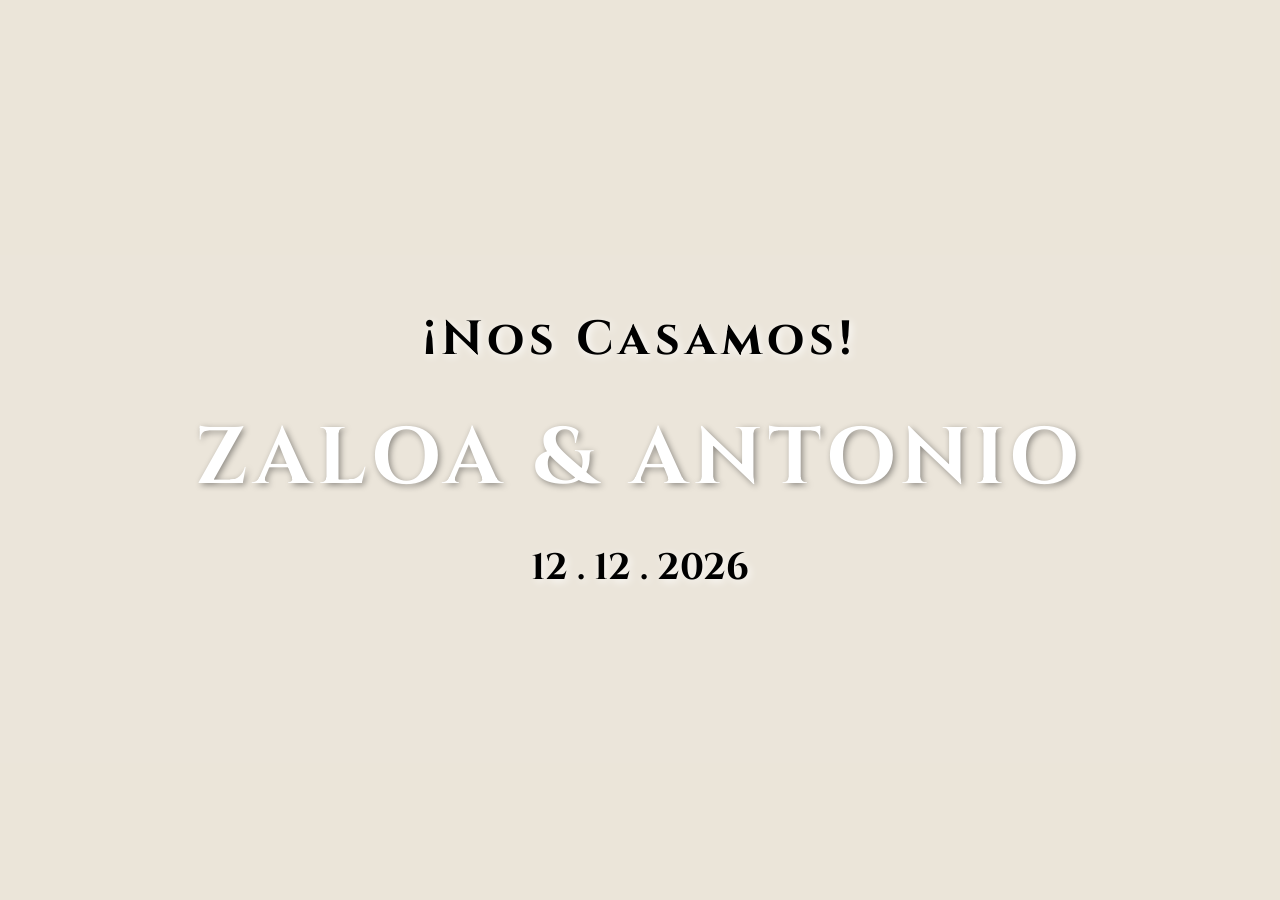
==== index.html @ 727f56ec "Add files via upload" ====
<!DOCTYPE html>
<html lang="es">

<head>
    <meta charset="UTF-8">
    <meta name="viewport" content="width=device-width, initial-scale=1.0">
    <meta name="description"
        content="Invitación exclusiva a la boda de Ana & Carlos el 12 de diciembre de 2026 en Doña Francisquita Catering. ¡Te esperamos!">
    <title>Nuestra Boda | ZALOA & ANTONIO</title>
    <link rel="preconnect" href="https://fonts.googleapis.com">
    <link rel="preconnect" href="https://fonts.gstatic.com" crossorigin>
    <link
        href="https://fonts.googleapis.com/css2?family=Cinzel:wght@400;700&family=Montserrat:wght@300;400&family=Playfair+Display:ital,wght@0,400;0,700;1,400&display=swap"
        rel="stylesheet">
    <link rel="stylesheet" href="style.css">
</head>

<body>
    <div class="scroll-container">
        <!-- Section 1: Hero con Imagen de Finca -->
        <section class="section hero" id="home"
            style="background-image: url('C:/Users/marco/.gemini/antigravity/brain/3d8c6b2d-5789-4830-9285-376bedd4616d/wedding_finca_hero_1772723473934.png'); background-size: cover; background-position: center;">
            <div class="overlay"></div>
            <div class="content fade-in">
                <span class="subtitle">¡Nos Casamos!</span>
                <h1>ZALOA & ANTONIO</h1>
                <p class="date">12 . 12 . 2026</p>
            </div>
        </section>

        <!-- Section 2: Cuenta Atrás -->
        <section class="section countdown-section" id="countdown">
            <div class="countdown-bg-slider"></div>
            <div class="overlay"></div>
            <div class="content reveal">
                <h2 class="countdown-main-title">Cuenta atrás</h2>
                <p class="section-subtitle">Para el día más especial de nuestras vidas</p>
                <div class="countdown-container large">
                    <div class="countdown-box">
                        <span id="days">00</span>
                        <label>Días</label>
                    </div>
                    <div class="countdown-box">
                        <span id="hours">00</span>
                        <label>Horas</label>
                    </div>
                    <div class="countdown-box">
                        <span id="minutes">00</span>
                        <label>Minutos</label>
                    </div>
                    <div class="countdown-box">
                        <span id="seconds">00</span>
                        <label>Segundos</label>
                    </div>
                </div>
            </div>
        </section>

        <!-- Section 3: Ubicación y Hora Unificado -->
        <section class="section location-section" id="location">
            <div class="content reveal">
                <h2>¿Dónde y Cuándo?</h2>
                <div class="location-container">
                    <div class="location-info-card">
                        <div class="card-decoration"></div>
                        <div class="location-header">
                            <span class="icon">✨</span>
                            <h3>Ceremonia y Banquete</h3>
                        </div>
                        <div class="location-details">
                            <p class="venue-name">Finca la Tosca</p>
                            <p class="venue-address">Cam. Retiro, 2, Churriana, 29140 Málaga</p>
                            <div class="time-badge">
                                <span class="time-icon">🕒</span>
                                <span>13:00 - ??? (Tardeo)</span>
                            </div>
                        </div>
                        <a href="https://www.google.com/maps/place/Finca+la+Tosca+by+Do%C3%B1a+Francisquita+Catering/@36.6690931,-4.5057831,208m/data=!3m1!1e3!4m6!3m5!1s0xd72fa441da0c811:0x98508a2f35a46649!8m2!3d36.669154!4d-4.5057016!16s%2Fg%2F11f2ckz7c2?hl=es&entry=ttu"
                            target="_blank" class="btn-location">
                            <span>Cómo llegar</span>
                            <span class="btn-icon">→</span>
                        </a>
                    </div>
                    <div class="map-wrapper">
                        <div class="map-frame">
                            <iframe
                                src="https://www.google.com/maps/embed?pb=!1m18!1m12!1m3!1d400.1011832047!2d-4.5057831!3d36.6690931!2m3!1f0!2f0!3f0!3m2!1i1024!2i768!4f13.1!3m3!1m2!1s0xd72fa441da0c811%3A0x98508a2f35a46649!2sFinca%20la%20Tosca%20by%20Do%C3%B1a%20Francisquita%20Catering!5e1!3m2!1ses!2ses!4v1772746981248!5m2!1ses!2ses"
                                width="100%" height="100%" style="border:0;" allowfullscreen="" loading="lazy"></iframe>
                        </div>
                    </div>
                </div>
            </div>
        </section>

        <!-- Section 4: Regalo Interactivo -->
        <section class="section gift-section" id="gift">
            <div class="heart-canvas" id="heart-container"></div>
            <div class="content reveal">
                <h2>Nuestro Regalo</h2>
                <p class="section-subtitle">Tu presencia es nuestro mejor regalo, pero si deseas tener un detalle con
                    nosotros:</p>
                <div class="gift-interactive-area">
                    <div class="gift-box-wrapper premium" id="gift-box">
                        <div class="gift-dots"></div>
                        <div class="gift-lid-premium">
                            <div class="gift-bow">
                                <div class="bow-left"></div>
                                <div class="bow-right"></div>
                                <div class="bow-center"></div>
                            </div>
                        </div>
                        <div class="gift-container-premium"></div>
                        <div class="gift-ribbon-premium"></div>
                    </div>
                    <div class="gift-reveal-content" id="gift-reveal">
                        <a href="#" id="iban-link" class="iban-link">Click aquí para ver el IBAN</a>
                        <div id="iban-display" class="iban-display"></div>
                    </div>
                </div>
                <p class="click-hint" id="gift-hint">¡Toca el regalo para abrirlo!</p>
            </div>
        </section>

        <!-- Section 5: RSVP -->
        <section class="section rsvp" id="rsvp">
            <div class="content reveal">
                <h2>Confirma tu asistencia</h2>
                <p class="section-subtitle">Por favor, confírmanos antes del 1 de Noviembre.</p>
                <button class="btn-rsvp">Confirmar Ahora</button>
            </div>
        </section>
    </div>

    <script src="script.js"></script>
</body>

</html>
---- style.css ----
:root {
    --beige-light: #FDFBF7;
    --beige-medium: #F5F0E6;
    --beige-dark: #E8E0D1;
    --gold: #C5A059;
    --text-color: #5C544B;
    --heading-font: 'Cinzel', serif;
    --body-font: 'Montserrat', sans-serif;
    --accent-font: 'Playfair Display', serif;
}

* {
    margin: 0;
    padding: 0;
    box-sizing: border-box;
}

body {
    background-color: var(--beige-light);
    color: var(--text-color);
    font-family: var(--body-font);
    overflow-x: hidden;
    line-height: 1.6;
}

.scroll-container {
    height: 100vh;
    height: 100dvh;
    overflow-y: auto;
    scroll-snap-type: y mandatory;
    scroll-behavior: smooth;
    -webkit-overflow-scrolling: touch;
    /* Momentum scroll for iOS */
}

.section {
    min-height: 100vh;
    min-height: 100dvh;
    width: 100%;
    display: flex;
    flex-direction: column;
    justify-content: center;
    align-items: center;
    text-align: center;
    padding: 2rem;
    scroll-snap-align: start;
    position: relative;
    overflow: hidden;
}

/* Background Gradients for depth */
.section:nth-child(odd) {
    background: linear-gradient(to bottom, var(--beige-light), var(--beige-medium));
}

.section:nth-child(even) {
    background: linear-gradient(to bottom, var(--beige-medium), var(--beige-dark));
}

/* Typography */
h1 {
    font-family: var(--heading-font);
    font-size: 5rem;
    font-weight: 700;
    margin-bottom: 1rem;
    color: #ffffff;
    letter-spacing: 6px;
    text-shadow: 2px 2px 6px rgba(0, 0, 0, 0.4);
}

h2 {
    font-family: var(--heading-font);
    font-size: 3rem;
    font-weight: 700;
    letter-spacing: 5px;
    color: #000;
    margin-bottom: 2rem;
    text-shadow: 2px 2px 8px rgba(255, 255, 255, 0.9);
}

.location-section h2,
.gift-section h2,
.rsvp h2 {
    color: #D4AF37;
    /* Dorado vibrante y elegante */
    text-shadow: 2px 2px 4px rgba(0, 0, 0, 0.6);
    /* Sombra negra para contraste */
}


h3 {
    font-family: var(--heading-font);
    font-size: 1.2rem;
    margin-bottom: 0.5rem;
    color: var(--gold);
}

.subtitle {
    font-family: var(--heading-font);
    letter-spacing: 5px;
    font-size: 3rem;
    font-weight: 700;
    margin-bottom: 1rem;
    display: block;
    color: #000;
    text-shadow: 2px 2px 8px rgba(255, 255, 255, 0.9);
}

.date {
    font-family: var(--heading-font);
    font-size: 2.3rem;
    font-weight: 700;
    margin-top: 1rem;
    color: #000;
    text-shadow: 2px 2px 8px rgba(255, 255, 255, 0.9);
}

/* Hero Section Specifics */
.hero {
    position: relative;
}

.overlay {
    position: absolute;
    top: 0;
    left: 0;
    width: 100%;
    height: 100%;
    background: rgba(208, 196, 173, 0.4);
    /* Overlay ligero para legibilidad */
}

.hero .content {
    position: relative;
    z-index: 1;
}

.scroll-hint {
    position: absolute;
    bottom: 30px;
    font-size: 0.8rem;
    animation: bounce 2s infinite;
    opacity: 0.7;
    z-index: 1;
}

@keyframes bounce {

    0%,
    20%,
    50%,
    80%,
    100% {
        transform: translateY(0);
    }

    40% {
        transform: translateY(-10px);
    }

    60% {
        transform: translateY(-5px);
    }
}

/* Countdown Section */
.countdown-section {
    position: relative;
}

.countdown-bg-slider {
    position: absolute;
    top: 0;
    left: 0;
    width: 100%;
    height: 100%;
    background-size: cover;
    background-position: center;
    background-repeat: no-repeat;
    animation: countdownSlideshow 15s infinite ease-in-out;
    z-index: 0;
}

@keyframes countdownSlideshow {

    0%,
    48% {
        background-image: url('C:/Users/marco/.gemini/antigravity/brain/3d8c6b2d-5789-4830-9285-376bedd4616d/media__1772747687035.jpg');
    }

    52%,
    100% {
        background-image: url('C:/Users/marco/.gemini/antigravity/brain/3d8c6b2d-5789-4830-9285-376bedd4616d/media__1772747687177.png');
    }
}

.countdown-section .overlay {
    z-index: 1;
}

.countdown-section .content {
    position: relative;
    z-index: 2;
    max-width: 600px;
}

/* .countdown-main-title removed as h2 now handles this style */

.section-subtitle {
    font-family: var(--accent-font);
    font-size: 1.5rem;
    font-style: italic;
    font-weight: 700;
    margin-bottom: 3rem;
    color: #000;
    text-shadow: 2px 2px 8px rgba(255, 255, 255, 0.9);
}

.countdown-container.large {
    display: flex;
    gap: 1.5rem;
    justify-content: center;
    flex-wrap: wrap;
}

.countdown-box {
    background: white;
    border: 2px solid var(--gold);
    padding: 2rem 1.5rem;
    min-width: 120px;
    box-shadow: 0 10px 30px rgba(197, 160, 89, 0.1);
    border-radius: 12px;
    display: flex;
    flex-direction: column;
    transition: transform 0.3s ease;
    font-family: var(--heading-font);
}

.countdown-box:hover {
    transform: translateY(-10px);
}

.countdown-box span {
    font-size: 3rem;
    font-weight: 700;
    color: var(--gold);
    line-height: 1;
}

.countdown-box label {
    font-size: 0.9rem;
    text-transform: uppercase;
    letter-spacing: 2px;
    margin-top: 10px;
    color: var(--text-color);
}

/* Location Section Redesign */
.location-container {
    display: flex;
    gap: 2rem;
    align-items: stretch;
    justify-content: center;
    max-width: 1000px;
    margin: 0 auto;
    width: 100%;
}

.location-info-card {
    flex: 1;
    background: #ffffff;
    padding: 3rem;
    border-radius: 20px;
    text-align: left;
    position: relative;
    box-shadow: 0 20px 60px rgba(0, 0, 0, 0.08);
    display: flex;
    flex-direction: column;
    justify-content: center;
    border: 1px solid var(--beige-dark);
    transition: transform 0.4s ease, box-shadow 0.4s ease;
}

.location-info-card:hover {
    transform: translateY(-5px);
    box-shadow: 0 30px 80px rgba(0, 0, 0, 0.12);
}

.card-decoration {
    position: absolute;
    top: 20px;
    right: 20px;
    width: 60px;
    height: 60px;
    border-top: 2px solid var(--gold);
    border-right: 2px solid var(--gold);
    opacity: 0.3;
}

.location-header {
    display: flex;
    align-items: center;
    gap: 1rem;
    margin-bottom: 2rem;
}

.location-header .icon {
    font-size: 2rem;
    filter: drop-shadow(0 2px 4px rgba(0, 0, 0, 0.1));
}

.location-header h3 {
    margin-bottom: 0;
    font-family: var(--accent-font);
    font-size: 1.8rem;
    font-style: italic;
    color: var(--text-color);
}

.location-details .venue-name {
    font-family: var(--heading-font);
    font-size: 1.6rem;
    color: var(--gold);
    margin-bottom: 0.5rem;
    font-weight: 700;
}

.location-details .venue-address {
    font-size: 1rem;
    color: #8E8479;
    margin-bottom: 2rem;
    line-height: 1.4;
}

.time-badge {
    display: inline-flex;
    align-items: center;
    gap: 0.75rem;
    background: var(--beige-light);
    padding: 0.75rem 1.5rem;
    border-radius: 50px;
    font-weight: 600;
    color: var(--text-color);
    margin-bottom: 2.5rem;
    border: 1px solid var(--beige-medium);
}

.btn-location {
    display: flex;
    align-items: center;
    justify-content: space-between;
    background: var(--text-color);
    color: #ffffff;
    text-decoration: none;
    padding: 1.2rem 2rem;
    border-radius: 12px;
    font-family: var(--heading-font);
    font-weight: 700;
    letter-spacing: 1px;
    transition: all 0.3s ease;
    margin-top: auto;
}

.btn-location:hover {
    background: var(--gold);
    transform: scale(1.02);
}

.btn-icon {
    font-size: 1.4rem;
    transition: transform 0.3s ease;
}

.btn-location:hover .btn-icon {
    transform: translateX(5px);
}

.map-wrapper {
    flex: 1.2;
    min-height: 400px;
    position: relative;
    border-radius: 20px;
    overflow: hidden;
    box-shadow: 0 20px 60px rgba(0, 0, 0, 0.1);
    border: 8px solid #ffffff;
}

.map-frame {
    width: 100%;
    height: 100%;
}

@media (max-width: 900px) {
    .location-container {
        flex-direction: column;
        padding: 0 1rem;
    }

    .map-wrapper {
        min-height: 300px;
    }
}

/* Gift Section - PREMIUM (Style based on 1.png) */
.gift-interactive-area {
    position: relative;
    min-height: 300px;
    display: flex;
    justify-content: center;
    align-items: center;
    margin-top: 2rem;
}

.gift-box-wrapper.premium {
    width: 160px;
    height: 160px;
    position: relative;
    cursor: pointer;
    transition: all 0.5s cubic-bezier(0.175, 0.885, 0.32, 1.275);
    z-index: 10;
}

.gift-container-premium {
    width: 100%;
    height: 100%;
    background: #E1F1FF;
    /* Azul suave pastel */
    position: absolute;
    bottom: 0;
    border-radius: 8px;
    box-shadow: 0 10px 30px rgba(0, 0, 0, 0.1);
    overflow: hidden;
}

.gift-dots {
    position: absolute;
    width: 100%;
    height: 100%;
    background-image: radial-gradient(circle, #D4AF37 1.5px, transparent 1.5px);
    background-size: 20px 20px;
    opacity: 0.6;
    z-index: 1;
}

.gift-lid-premium {
    width: 110%;
    height: 40px;
    background: #e7c34d;
    /* Rosa suave pastel */
    position: absolute;
    top: -5px;
    left: -5%;
    z-index: 20;
    border-radius: 8px;
    box-shadow: 0 5px 15px rgba(0, 0, 0, 0.1);
    transition: transform 0.4s ease;
}

.gift-ribbon-premium {
    position: absolute;
    width: 40px;
    height: 100%;
    background: #e7c34d;
    /* Rosa lazo */
    left: 50%;
    transform: translateX(-50%);
    z-index: 5;
    box-shadow: inset 0 0 15px rgba(0, 0, 0, 0.05);
}

/* Bow styling */
.gift-bow {
    position: absolute;
    top: -30px;
    left: 50%;
    transform: translateX(-50%);
    width: 80px;
    height: 40px;
    z-index: 30;
}

.bow-left,
.bow-right {
    position: absolute;
    width: 40px;
    height: 30px;
    background: #dc8a17;
    border-radius: 50%;
    top: 5px;
}

.bow-left {
    left: 0;
    transform: rotate(-20deg);
}

.bow-right {
    right: 0;
    transform: rotate(20deg);
}

.bow-center {
    position: absolute;
    width: 15px;
    height: 15px;
    background: #0000;
    border-radius: 50%;
    left: 50%;
    top: 12px;
    transform: translateX(-50%);
    z-index: 31;
}

/* Interaction Effects */
.gift-box-wrapper.premium:hover {
    transform: scale(1.1) rotate(3deg);
}

.gift-box-wrapper.exploding {
    animation: explodePremium 0.7s forwards cubic-bezier(0.68, -0.55, 0.265, 1.55);
}

@keyframes explodePremium {
    0% {
        transform: scale(1);
        opacity: 1;
    }

    30% {
        transform: scale(1.3) rotate(-5deg);
    }

    100% {
        transform: scale(0);
        opacity: 0;
    }
}

.gift-reveal-content {
    display: none;
    flex-direction: column;
    align-items: center;
    position: absolute;
    z-index: 5;
    animation: fadeInReveal 0.8s forwards ease-out;
}

@keyframes fadeInReveal {
    from {
        opacity: 0;
        transform: translateY(30px) scale(0.8);
    }

    to {
        opacity: 1;
        transform: translateY(0) scale(1);
    }
}

.iban-link {
    font-family: var(--heading-font);
    font-size: 1.8rem;
    color: var(--gold);
    text-decoration: none;
    border: 2px solid var(--gold);
    padding: 1rem 2rem;
    border-radius: 50px;
    background: white;
    box-shadow: 0 10px 25px rgba(197, 160, 89, 0.15);
    transition: all 0.3s ease;
}

.iban-link:hover {
    background: var(--gold);
    color: white;
    transform: translateY(-5px);
}

.iban-display {
    margin-top: 2rem;
    font-family: 'Courier New', Courier, monospace;
    font-size: 1.5rem;
    font-weight: bold;
    color: var(--text-color);
    background: #FFF;
    padding: 1.5rem;
    border-radius: 12px;
    display: none;
    border: 2px solid var(--beige-dark);
    box-shadow: inset 0 2px 10px rgba(0, 0, 0, 0.05);
    letter-spacing: 2px;
    white-space: pre-wrap;
    /* Preserva los espacios del IBAN */
}

/* Heart Particles */
.heart {
    position: absolute;
    font-size: 28px;
    user-select: none;
    z-index: 100;
    pointer-events: none;
}

@keyframes floatHeartOut {
    0% {
        transform: translate(0, 0) scale(0.5) rotate(0);
        opacity: 1;
    }

    100% {
        transform: translate(var(--tx), var(--ty)) scale(var(--scale)) rotate(var(--rot));
        opacity: 0;
    }
}

/* RSVP Section */
.btn-rsvp {
    background-color: transparent;
    border: 1px solid var(--gold);
    color: var(--gold);
    padding: 1rem 2rem;
    font-family: var(--heading-font);
    text-transform: uppercase;
    letter-spacing: 2px;
    cursor: pointer;
    margin-top: 2rem;
    transition: all 0.3s ease;
}

.btn-rsvp:hover {
    background-color: var(--gold);
    color: white;
}

/* Animations */
.fade-in {
    animation: fadeIn 2.5s ease-out;
}

@keyframes fadeIn {
    from {
        opacity: 0;
        transform: translateY(20px);
    }

    to {
        opacity: 1;
        transform: translateY(0);
    }
}

.reveal {
    opacity: 1;
    /* Fallback for no-js or observer delay */
    transform: translateY(0);
    transition: all 1s ease-out;
}

@media (prefers-reduced-motion: no-preference) {
    .reveal {
        opacity: 0;
        transform: translateY(30px);
    }

    .reveal.active {
        opacity: 1;
        transform: translateY(0);
    }
}

/* Mobile optimizations */
@media (max-width: 768px) {
    h1 {
        font-size: 3rem;
        letter-spacing: 4px;
    }

    h2 {
        font-size: 2.2rem;
        letter-spacing: 3px;
    }

    .subtitle {
        font-size: 1.8rem;
        letter-spacing: 3px;
    }

    .date {
        font-size: 1.8rem;
    }

    .section {
        padding: 1.5rem;
    }

    .section-subtitle {
        font-size: 1.2rem;
        margin-bottom: 2rem;
    }

    .countdown-container.large {
        gap: 1rem;
    }

    .countdown-box {
        min-width: 90px;
        padding: 1.5rem 1rem;
    }

    .countdown-box span {
        font-size: 2rem;
    }

    .location-info-card {
        padding: 2rem;
    }

    .location-header h3 {
        font-size: 1.5rem;
    }

    .location-details .venue-name {
        font-size: 1.4rem;
    }

    .iban-link {
        font-size: 1.3rem;
        padding: 0.8rem 1.5rem;
    }

    .iban-display {
        font-size: 1.1rem;
        padding: 1rem;
        letter-spacing: 1px;
    }
}

@media (max-width: 480px) {
    h1 {
        font-size: 2.2rem;
        letter-spacing: 2px;
    }

    h2 {
        font-size: 1.8rem;
        letter-spacing: 2px;
    }

    .subtitle {
        font-size: 1.5rem;
        letter-spacing: 2px;
    }

    .date {
        font-size: 1.5rem;
    }

    .countdown-container.large {
        gap: 0.5rem;
    }

    .countdown-box {
        min-width: 70px;
        padding: 1rem 0.5rem;
    }

    .countdown-box span {
        font-size: 1.5rem;
    }

    .countdown-box label {
        font-size: 0.7rem;
        letter-spacing: 1px;
    }

    .gift-box-wrapper.premium {
        width: 130px;
        height: 130px;
    }

    .gift-lid-premium {
        height: 35px;
    }

    .gift-bow {
        width: 60px;
        height: 30px;
        top: -20px;
    }

    .bow-left,
    .bow-right {
        width: 30px;
        height: 25px;
    }

    .location-details .venue-address {
        font-size: 0.9rem;
    }

    .time-badge {
        padding: 0.5rem 1rem;
        font-size: 0.9rem;
    }

    .btn-location {
        padding: 1rem 1.5rem;
    }
}

@media (max-width: 360px) {
    h1 {
        font-size: 2.2rem;
    }

    .countdown-box {
        min-width: 65px;
    }
}
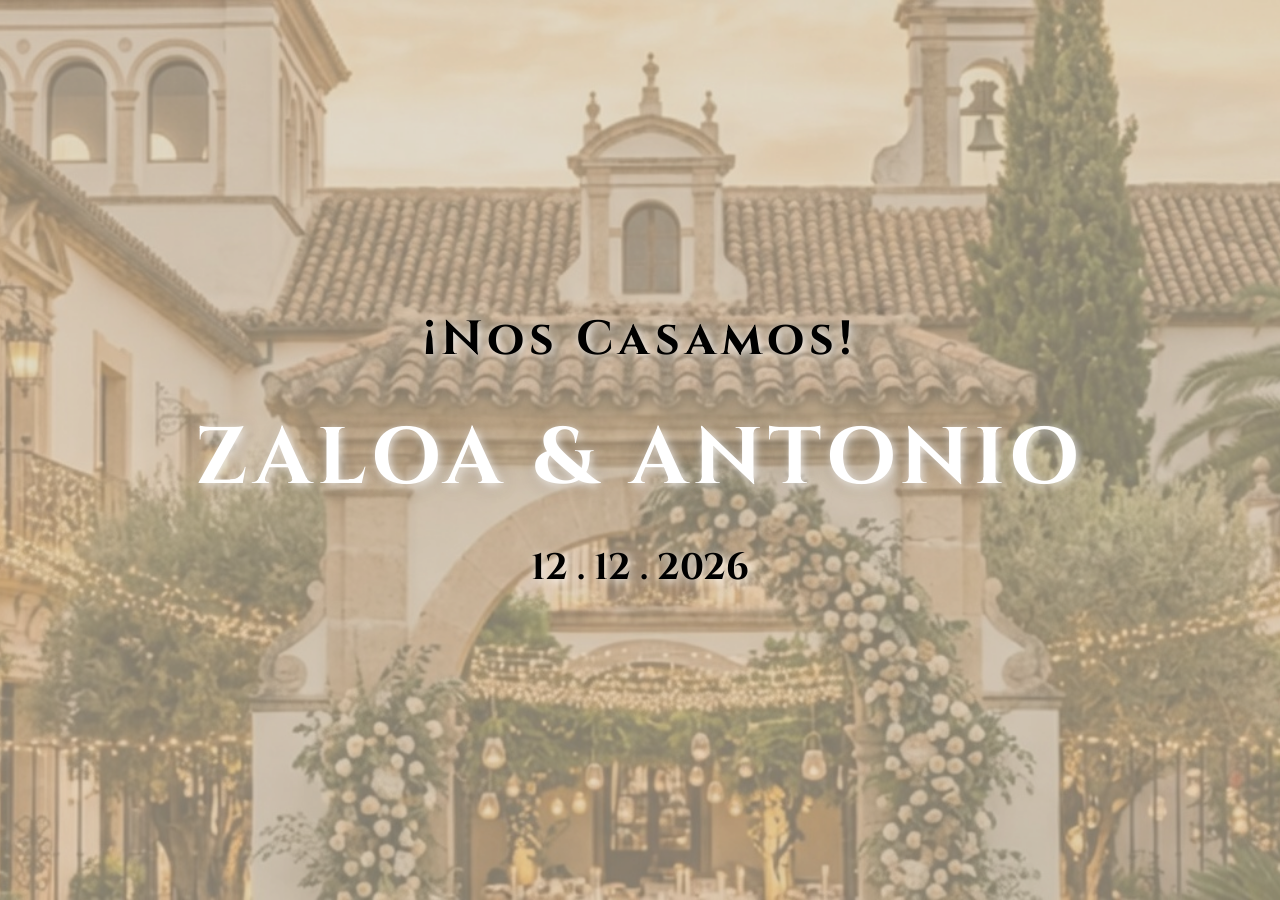
==== commit 9a2c2c47: "Add files via upload" ====
--- a/index.html
+++ b/index.html
@@ -5,7 +5,7 @@
     <meta charset="UTF-8">
     <meta name="viewport" content="width=device-width, initial-scale=1.0">
     <meta name="description"
-        content="Invitación exclusiva a la boda de Ana & Carlos el 12 de diciembre de 2026 en Doña Francisquita Catering. ¡Te esperamos!">
+        content="Invitación exclusiva a la boda de Zaloa & Antonio el 12 de diciembre de 2026 en Doña Francisquita Catering. ¡Te esperamos!">
     <title>Nuestra Boda | ZALOA & ANTONIO</title>
     <link rel="preconnect" href="https://fonts.googleapis.com">
     <link rel="preconnect" href="https://fonts.gstatic.com" crossorigin>
@@ -19,7 +19,7 @@
     <div class="scroll-container">
         <!-- Section 1: Hero con Imagen de Finca -->
         <section class="section hero" id="home"
-            style="background-image: url('C:/Users/marco/.gemini/antigravity/brain/3d8c6b2d-5789-4830-9285-376bedd4616d/wedding_finca_hero_1772723473934.png'); background-size: cover; background-position: center;">
+            style="background-image: url('images/1.jpg'); background-size: cover; background-position: center;">
             <div class="overlay"></div>
             <div class="content fade-in">
                 <span class="subtitle">¡Nos Casamos!</span>
@@ -57,7 +57,9 @@
         </section>
 
         <!-- Section 3: Ubicación y Hora Unificado -->
-        <section class="section location-section" id="location">
+        <section class="section location-section" id="location"
+            style="background-image: url('images/3.jpg'); background-size: cover; background-position: center;">
+            <div class="overlay"></div>
             <div class="content reveal">
                 <h2>¿Dónde y Cuándo?</h2>
                 <div class="location-container">
@@ -77,40 +79,65 @@
                         </div>
                         <a href="https://www.google.com/maps/place/Finca+la+Tosca+by+Do%C3%B1a+Francisquita+Catering/@36.6690931,-4.5057831,208m/data=!3m1!1e3!4m6!3m5!1s0xd72fa441da0c811:0x98508a2f35a46649!8m2!3d36.669154!4d-4.5057016!16s%2Fg%2F11f2ckz7c2?hl=es&entry=ttu"
                             target="_blank" class="btn-location">
-                            <span>Cómo llegar</span>
-                            <span class="btn-icon">→</span>
+                            <span>Cómo llegar 📍ㅤㅤㅤㅤㅤㅤㅤㅤ ⭢</span>
                         </a>
-                    </div>
-                    <div class="map-wrapper">
-                        <div class="map-frame">
-                            <iframe
-                                src="https://www.google.com/maps/embed?pb=!1m18!1m12!1m3!1d400.1011832047!2d-4.5057831!3d36.6690931!2m3!1f0!2f0!3f0!3m2!1i1024!2i768!4f13.1!3m3!1m2!1s0xd72fa441da0c811%3A0x98508a2f35a46649!2sFinca%20la%20Tosca%20by%20Do%C3%B1a%20Francisquita%20Catering!5e1!3m2!1ses!2ses!4v1772746981248!5m2!1ses!2ses"
-                                width="100%" height="100%" style="border:0;" allowfullscreen="" loading="lazy"></iframe>
-                        </div>
                     </div>
                 </div>
             </div>
         </section>
 
         <!-- Section 4: Regalo Interactivo -->
-        <section class="section gift-section" id="gift">
-            <div class="heart-canvas" id="heart-container"></div>
+        <section class="section gift-section" id="gift"
+            style="background-image: url('images/4.jpg'); background-size: cover; background-position: center;">
+            <div class="overlay"></div>
             <div class="content reveal">
                 <h2>Nuestro Regalo</h2>
                 <p class="section-subtitle">Tu presencia es nuestro mejor regalo, pero si deseas tener un detalle con
                     nosotros:</p>
                 <div class="gift-interactive-area">
-                    <div class="gift-box-wrapper premium" id="gift-box">
-                        <div class="gift-dots"></div>
-                        <div class="gift-lid-premium">
-                            <div class="gift-bow">
-                                <div class="bow-left"></div>
-                                <div class="bow-right"></div>
-                                <div class="bow-center"></div>
+                    <div class="gift-stack-container" id="gift-box">
+                        <!-- Beige Box 1 (Back) -->
+                        <div class="gift-box beige-dark">
+                            <div class="gift-lid">
+                                <div class="gift-bow-wrapper">
+                                    <div class="gift-bow-side bow-left"></div>
+                                    <div class="gift-bow-side bow-right"></div>
+                                    <div class="bow-center"></div>
+                                </div>
+                            </div>
+                            <div class="gift-container-base">
+                                <div class="gift-dots"></div>
+                                <div class="gift-ribbon"></div>
                             </div>
                         </div>
-                        <div class="gift-container-premium"></div>
-                        <div class="gift-ribbon-premium"></div>
+                        <!-- Beige Box 2 (Left) -->
+                        <div class="gift-box beige-light">
+                            <div class="gift-lid">
+                                <div class="gift-bow-wrapper">
+                                    <div class="gift-bow-side bow-left"></div>
+                                    <div class="gift-bow-side bow-right"></div>
+                                    <div class="bow-center"></div>
+                                </div>
+                            </div>
+                            <div class="gift-container-base">
+                                <div class="gift-dots"></div>
+                                <div class="gift-ribbon"></div>
+                            </div>
+                        </div>
+                        <!-- Beige Box 3 (Right) -->
+                        <div class="gift-box beige-medium">
+                            <div class="gift-lid">
+                                <div class="gift-bow-wrapper">
+                                    <div class="gift-bow-side bow-left"></div>
+                                    <div class="gift-bow-side bow-right"></div>
+                                    <div class="bow-center"></div>
+                                </div>
+                            </div>
+                            <div class="gift-container-base">
+                                <div class="gift-dots"></div>
+                                <div class="gift-ribbon"></div>
+                            </div>
+                        </div>
                     </div>
                     <div class="gift-reveal-content" id="gift-reveal">
                         <a href="#" id="iban-link" class="iban-link">Click aquí para ver el IBAN</a>
@@ -122,11 +149,14 @@
         </section>
 
         <!-- Section 5: RSVP -->
-        <section class="section rsvp" id="rsvp">
+        <section class="section rsvp" id="rsvp"
+            style="background-image: url('images/5.jpg'); background-size: cover; background-position: center;">
+            <div class="overlay"></div>
             <div class="content reveal">
                 <h2>Confirma tu asistencia</h2>
                 <p class="section-subtitle">Por favor, confírmanos antes del 1 de Noviembre.</p>
-                <button class="btn-rsvp">Confirmar Ahora</button>
+                <a href="https://withjoy.com/marcos-caballerosanchez-and-marcos2/rsvp" target="_blank"
+                    class="btn-rsvp">Confirmar Ahora </a>
             </div>
         </section>
     </div>
--- a/style.css
+++ b/style.css
@@ -65,7 +65,7 @@
     margin-bottom: 1rem;
     color: #ffffff;
     letter-spacing: 6px;
-    text-shadow: 2px 2px 6px rgba(0, 0, 0, 0.4);
+    text-shadow: 2px 2px 10px rgba(255, 255, 255, 0.8), 2px 2px 20px rgba(0, 0, 0, 0.2);
 }
 
 h2 {
@@ -75,17 +75,10 @@
     letter-spacing: 5px;
     color: #000;
     margin-bottom: 2rem;
-    text-shadow: 2px 2px 8px rgba(255, 255, 255, 0.9);
-}
-
-.location-section h2,
-.gift-section h2,
-.rsvp h2 {
-    color: #D4AF37;
-    /* Dorado vibrante y elegante */
-    text-shadow: 2px 2px 4px rgba(0, 0, 0, 0.6);
-    /* Sombra negra para contraste */
-}
+    text-shadow: 2px 2px 10px rgba(255, 255, 255, 1);
+}
+
+
 
 
 h3 {
@@ -103,7 +96,7 @@
     margin-bottom: 1rem;
     display: block;
     color: #000;
-    text-shadow: 2px 2px 8px rgba(255, 255, 255, 0.9);
+    text-shadow: 2px 2px 10px rgba(255, 255, 255, 1);
 }
 
 .date {
@@ -112,7 +105,7 @@
     font-weight: 700;
     margin-top: 1rem;
     color: #000;
-    text-shadow: 2px 2px 8px rgba(255, 255, 255, 0.9);
+    text-shadow: 2px 2px 10px rgba(255, 255, 255, 1);
 }
 
 /* Hero Section Specifics */
@@ -185,12 +178,7 @@
 
     0%,
     48% {
-        background-image: url('C:/Users/marco/.gemini/antigravity/brain/3d8c6b2d-5789-4830-9285-376bedd4616d/media__1772747687035.jpg');
-    }
-
-    52%,
-    100% {
-        background-image: url('C:/Users/marco/.gemini/antigravity/brain/3d8c6b2d-5789-4830-9285-376bedd4616d/media__1772747687177.png');
+        background-image: url('images/2.jpg');
     }
 }
 
@@ -255,19 +243,17 @@
     color: var(--text-color);
 }
 
-/* Location Section Redesign */
-.location-container {
-    display: flex;
-    gap: 2rem;
-    align-items: stretch;
-    justify-content: center;
-    max-width: 1000px;
-    margin: 0 auto;
-    width: 100%;
+.location-section {
+    position: relative;
+}
+
+.location-section .content {
+    position: relative;
+    z-index: 2;
 }
 
 .location-info-card {
-    flex: 1;
+    max-width: 500px;
     background: #ffffff;
     padding: 3rem;
     border-radius: 20px;
@@ -346,34 +332,28 @@
 }
 
 .btn-location {
-    display: flex;
-    align-items: center;
-    justify-content: space-between;
-    background: var(--text-color);
+    display: inline-block;
+    text-align: center;
+    background-color: #8E7B5C;
     color: #ffffff;
     text-decoration: none;
-    padding: 1.2rem 2rem;
-    border-radius: 12px;
+    padding: 1rem 2rem;
+    border: none;
+    border-radius: 4px;
     font-family: var(--heading-font);
     font-weight: 700;
-    letter-spacing: 1px;
+    text-transform: uppercase;
+    letter-spacing: 2px;
     transition: all 0.3s ease;
-    margin-top: auto;
+    margin-top: 2rem;
+    cursor: pointer;
 }
 
 .btn-location:hover {
-    background: var(--gold);
-    transform: scale(1.02);
-}
-
-.btn-icon {
-    font-size: 1.4rem;
-    transition: transform 0.3s ease;
-}
-
-.btn-location:hover .btn-icon {
-    transform: translateX(5px);
-}
+    background-color: #6D5D45;
+    color: white;
+}
+
 
 .map-wrapper {
     flex: 1.2;
@@ -401,7 +381,15 @@
     }
 }
 
-/* Gift Section - PREMIUM (Style based on 1.png) */
+.gift-section {
+    position: relative;
+}
+
+.gift-section .content {
+    position: relative;
+    z-index: 2;
+}
+
 .gift-interactive-area {
     position: relative;
     min-height: 300px;
@@ -411,82 +399,144 @@
     margin-top: 2rem;
 }
 
-.gift-box-wrapper.premium {
-    width: 160px;
-    height: 160px;
+/* Triple Gift Box Stack */
+.gift-stack-container {
+    width: 280px;
+    height: 240px;
     position: relative;
     cursor: pointer;
     transition: all 0.5s cubic-bezier(0.175, 0.885, 0.32, 1.275);
     z-index: 10;
-}
-
-.gift-container-premium {
+    margin: 0 auto;
+}
+
+.gift-box {
+    position: absolute;
+    transition: all 0.4s ease;
+}
+
+/* Individual Box Sizes & Bases */
+.gift-box.beige-dark {
+    width: 140px;
+    height: 140px;
+    left: 70px;
+    top: 0;
+    z-index: 11;
+}
+
+.gift-box.beige-medium {
+    width: 120px;
+    height: 120px;
+    left: 140px;
+    top: 80px;
+    z-index: 13;
+}
+
+.gift-box.beige-light {
+    width: 120px;
+    height: 120px;
+    left: 20px;
+    top: 90px;
+    z-index: 12;
+}
+
+.gift-container-base {
     width: 100%;
     height: 100%;
-    background: #E1F1FF;
-    /* Azul suave pastel */
     position: absolute;
     bottom: 0;
     border-radius: 8px;
-    box-shadow: 0 10px 30px rgba(0, 0, 0, 0.1);
     overflow: hidden;
+}
+
+/* Colors */
+.beige-dark .gift-container-base {
+    background: #D9CDB8;
+}
+
+.beige-medium .gift-container-base {
+    background: #F5F0E6;
+}
+
+.beige-light .gift-container-base {
+    background: #e3dfd8;
 }
 
 .gift-dots {
     position: absolute;
     width: 100%;
     height: 100%;
-    background-image: radial-gradient(circle, #D4AF37 1.5px, transparent 1.5px);
-    background-size: 20px 20px;
+    background-image: radial-gradient(circle, rgba(255, 255, 255, 0.8) 1.5px, transparent 1.5px);
+    background-size: 15px 15px;
     opacity: 0.6;
     z-index: 1;
 }
 
-.gift-lid-premium {
+.gift-lid {
     width: 110%;
-    height: 40px;
-    background: #e7c34d;
-    /* Rosa suave pastel */
+    height: 30px;
     position: absolute;
     top: -5px;
     left: -5%;
     z-index: 20;
-    border-radius: 8px;
-    box-shadow: 0 5px 15px rgba(0, 0, 0, 0.1);
-    transition: transform 0.4s ease;
-}
-
-.gift-ribbon-premium {
-    position: absolute;
-    width: 40px;
+    border-radius: 6px;
+    box-shadow: 0 4px 10px rgba(0, 0, 0, 0.1);
+}
+
+.beige-dark .gift-lid {
+    background: #CABDA8;
+}
+
+.beige-medium .gift-lid {
+    background: #E6DCC8;
+}
+
+.beige-light .gift-lid {
+    background: #e4e0d6;
+}
+
+.gift-ribbon {
+    position: absolute;
+    width: 25px;
     height: 100%;
-    background: #e7c34d;
-    /* Rosa lazo */
     left: 50%;
     transform: translateX(-50%);
     z-index: 5;
-    box-shadow: inset 0 0 15px rgba(0, 0, 0, 0.05);
+    box-shadow: inset 0 0 10px rgba(0, 0, 0, 0.05);
+}
+
+.beige-dark .gift-ribbon,
+.beige-dark .gift-bow-side {
+    background: #B38F4D;
+}
+
+.beige-medium .gift-ribbon,
+.beige-medium .gift-bow-side {
+    background: #C5A059;
+}
+
+.beige-light .gift-ribbon,
+.beige-light .gift-bow-side {
+    background: #D4AF37;
 }
 
 /* Bow styling */
-.gift-bow {
-    position: absolute;
-    top: -30px;
+.gift-bow-wrapper {
+    position: absolute;
+    top: -20px;
     left: 50%;
     transform: translateX(-50%);
-    width: 80px;
-    height: 40px;
+    width: 60px;
+    height: 30px;
     z-index: 30;
 }
 
-.bow-left,
-.bow-right {
-    position: absolute;
-    width: 40px;
-    height: 30px;
-    background: #dc8a17;
+.gift-bow-side {
+    position: absolute;
+    width: 30px;
+    height: 22px;
     border-radius: 50%;
-    top: 5px;
+    top: 4px;
 }
 
 .bow-left {
@@ -501,33 +551,53 @@
 
 .bow-center {
     position: absolute;
-    width: 15px;
-    height: 15px;
-    background: #0000;
+    width: 12px;
+    height: 12px;
+    background: rgba(0, 0, 0, 0.05);
     border-radius: 50%;
     left: 50%;
-    top: 12px;
+    top: 9px;
     transform: translateX(-50%);
     z-index: 31;
 }
 
 /* Interaction Effects */
-.gift-box-wrapper.premium:hover {
-    transform: scale(1.1) rotate(3deg);
-}
-
-.gift-box-wrapper.exploding {
-    animation: explodePremium 0.7s forwards cubic-bezier(0.68, -0.55, 0.265, 1.55);
-}
-
-@keyframes explodePremium {
+.gift-stack-container:hover {
+    transform: scale(1.05);
+}
+
+.gift-stack-container:hover .gift-box {
+    animation: shakeGroup 0.5s infinite;
+}
+
+@keyframes shakeGroup {
+
+    0%,
+    100% {
+        transform: rotate(0deg);
+    }
+
+    25% {
+        transform: rotate(-2deg);
+    }
+
+    75% {
+        transform: rotate(2deg);
+    }
+}
+
+.gift-stack-container.exploding {
+    animation: explodeGroup 0.7s forwards cubic-bezier(0.68, -0.55, 0.265, 1.55);
+}
+
+@keyframes explodeGroup {
     0% {
-        transform: scale(1);
+        transform: scale(1.05);
         opacity: 1;
     }
 
     30% {
-        transform: scale(1.3) rotate(-5deg);
+        transform: scale(1.3);
     }
 
     100% {
@@ -616,9 +686,12 @@
 
 /* RSVP Section */
 .btn-rsvp {
-    background-color: transparent;
-    border: 1px solid var(--gold);
-    color: var(--gold);
+    display: inline-block;
+    text-align: center;
+    text-decoration: none;
+    background-color: #8E7B5C;
+    color: #ffffff;
+    border: none;
     padding: 1rem 2rem;
     font-family: var(--heading-font);
     text-transform: uppercase;
@@ -626,11 +699,22 @@
     cursor: pointer;
     margin-top: 2rem;
     transition: all 0.3s ease;
+    border-radius: 4px;
 }
 
 .btn-rsvp:hover {
-    background-color: var(--gold);
+    background-color: #6D5D45;
     color: white;
+}
+
+.rsvp {
+    position: relative;
+    padding: 6rem 2rem;
+}
+
+.rsvp .content {
+    position: relative;
+    z-index: 2;
 }
 
 /* Animations */
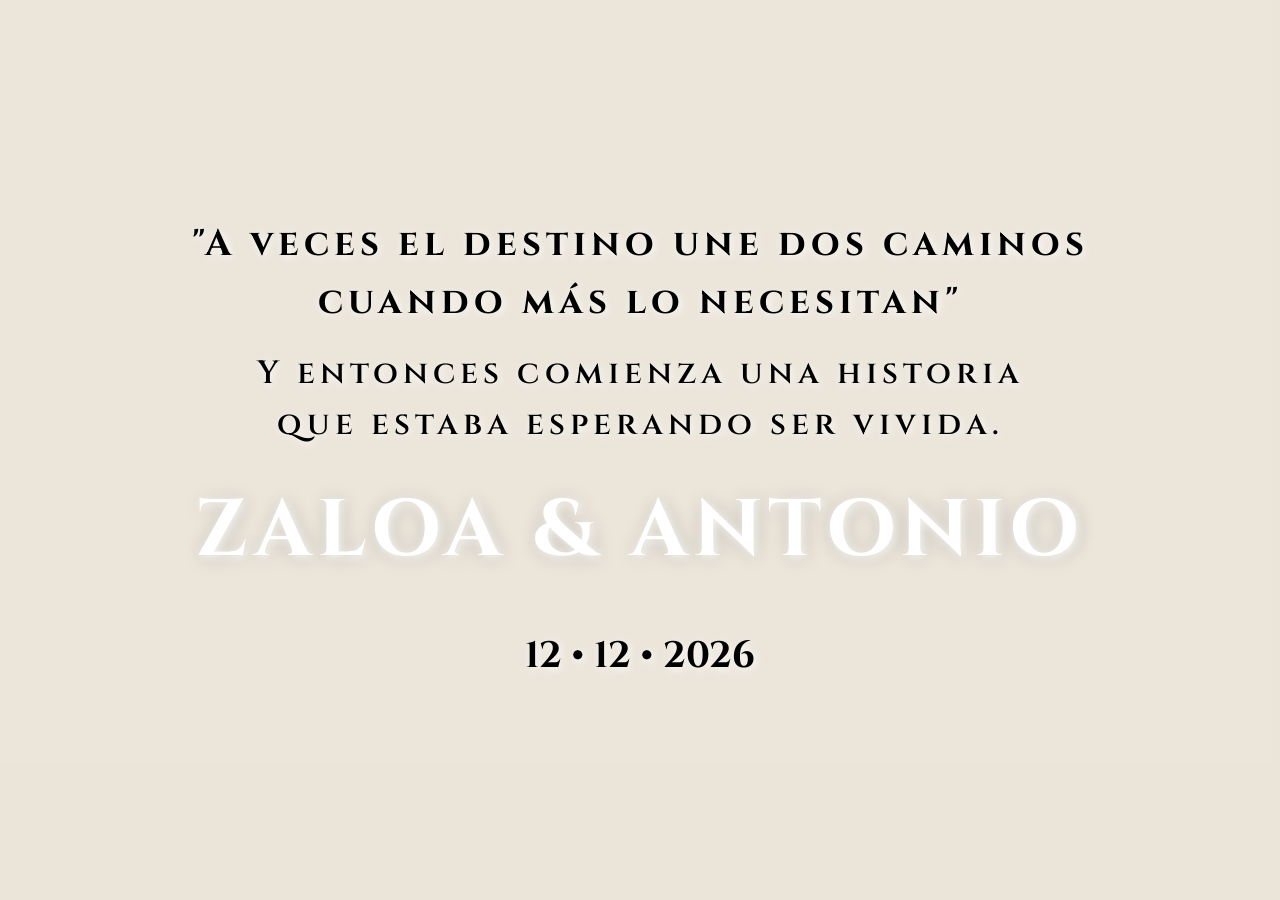
==== commit 3291b126: "Update wedding invitation HTML structure and content" ====
--- a/index.html
+++ b/index.html
@@ -10,7 +10,7 @@
     <link rel="preconnect" href="https://fonts.googleapis.com">
     <link rel="preconnect" href="https://fonts.gstatic.com" crossorigin>
     <link
-        href="https://fonts.googleapis.com/css2?family=Cinzel:wght@400;700&family=Montserrat:wght@300;400&family=Playfair+Display:ital,wght@0,400;0,700;1,400&display=swap"
+        href="https://fonts.googleapis.com/css2?family=Cinzel:wght@400;700&family=Cormorant:wght@400;600;700&family=Montserrat:wght@300;400&family=Playfair+Display:ital,wght@0,400;0,700;1,400&display=swap"
         rel="stylesheet">
     <link rel="stylesheet" href="style.css">
 </head>
@@ -19,36 +19,63 @@
     <div class="scroll-container">
         <!-- Section 1: Hero con Imagen de Finca -->
         <section class="section hero" id="home"
+            style="background-image: url('images/1.1.jpg'); background-size: cover; background-position: center;">
+            <div class="overlay"></div>
+            <div class="content fade-in">
+                <span class="subtitle">"A veces el destino une dos caminos <br> cuando más lo necesitan"</span>
+                <span class="subtitle1"> Y entonces comienza una historia <br> que estaba esperando ser vivida.</span>
+                <h1>ZALOA & ANTONIO</h1>
+                <p class="date">12 • 12 • 2026</p>
+            </div>
+        </section>
+
+        <!-- Section 2: NUESTRA HISTORIA -->
+        <section class="section history-section" id="history"
+            style="background-image: url('images/2.jpg'); background-size: cover; background-position: center;">
+            <div class="overlay"></div>
+            <div class="content">
+                <h2 class="reveal">NUESTRA HISTORIA</h2>
+                <div class="history-card reveal delay-1">
+                    <p class="section-subtitle reveal delay-2">Dicen que hay encuentros que aparecen escritos desde
+                        siempre.
+                    </p>
+                    <div class="history-divider reveal delay-3"></div>
+                    <p class="section-subtitle1 reveal delay-4">Cuando nos encontramos, todo empezó a encajar. <br>
+                        Como si nuestras almas ya se conocieran.</p>
+                    <p class="section-subtitle1 reveal delay-5">Desde entonces hemos caminado juntos, aprendiendo,
+                        creceindo
+                        y construyendo
+                        una historia que hoy quremos celebrar con vosotros</p>
+                    <p class="section-subtitle1 reveal delay-7">El 12 de diciembre de 2026, comenzaremos una nueva
+                        etapa.
+                    </p>
+                </div>
+            </div>
+        </section>
+
+        <!-- Section 2: Cuenta Atrás -->
+        <section class="section countdown-section" id="countdown"
             style="background-image: url('images/1.jpg'); background-size: cover; background-position: center;">
             <div class="overlay"></div>
-            <div class="content fade-in">
-                <span class="subtitle">¡Nos Casamos!</span>
-                <h1>ZALOA & ANTONIO</h1>
-                <p class="date">12 . 12 . 2026</p>
-            </div>
-        </section>
-
-        <!-- Section 2: Cuenta Atrás -->
-        <section class="section countdown-section" id="countdown">
-            <div class="countdown-bg-slider"></div>
-            <div class="overlay"></div>
-            <div class="content reveal">
-                <h2 class="countdown-main-title">Cuenta atrás</h2>
-                <p class="section-subtitle">Para el día más especial de nuestras vidas</p>
-                <div class="countdown-container large">
-                    <div class="countdown-box">
+            <div class="content">
+                <h2 class="countdown-main-title reveal">CUENTA ATRÁS</h2>
+                <p class="section-subtitle subtitle-tight reveal delay-1">Nuestro gran día está cada vez más cerca</p>
+                <p class="section-subtitle1 reveal delay-3">Y queremos compartirlo con las personas que forman parte de
+                    nuestra vida.</p>
+                <div class="countdown-container large reveal delay-4">
+                    <div class="countdown-box pulse-soft">
                         <span id="days">00</span>
                         <label>Días</label>
                     </div>
-                    <div class="countdown-box">
+                    <div class="countdown-box pulse-soft">
                         <span id="hours">00</span>
                         <label>Horas</label>
                     </div>
-                    <div class="countdown-box">
+                    <div class="countdown-box pulse-soft">
                         <span id="minutes">00</span>
                         <label>Minutos</label>
                     </div>
-                    <div class="countdown-box">
+                    <div class="countdown-box pulse-soft">
                         <span id="seconds">00</span>
                         <label>Segundos</label>
                     </div>
@@ -60,9 +87,9 @@
         <section class="section location-section" id="location"
             style="background-image: url('images/3.jpg'); background-size: cover; background-position: center;">
             <div class="overlay"></div>
-            <div class="content reveal">
-                <h2>¿Dónde y Cuándo?</h2>
-                <div class="location-container">
+            <div class="content">
+                <h2 class="reveal">EL GRAN DÍA</h2>
+                <div class="location-container reveal delay-1">
                     <div class="location-info-card">
                         <div class="card-decoration"></div>
                         <div class="location-header">
@@ -74,12 +101,22 @@
                             <p class="venue-address">Cam. Retiro, 2, Churriana, 29140 Málaga</p>
                             <div class="time-badge">
                                 <span class="time-icon">🕒</span>
-                                <span>13:00 - ??? (Tardeo)</span>
+                                <span>Sábado, 12 de diciembre de 2026</span>
+                            </div>
+                            <div class="info-rectangles">
+                                <div class="info-box">
+                                    <span class="info-label">Ceremonia</span>
+                                    <span class="info-value">13:00h</span>
+                                </div>
+                                <div class="info-box">
+                                    <span class="info-label">Comida/fiesta</span>
+                                    <span class="info-value">14:30h</span>
+                                </div>
                             </div>
                         </div>
                         <a href="https://www.google.com/maps/place/Finca+la+Tosca+by+Do%C3%B1a+Francisquita+Catering/@36.6690931,-4.5057831,208m/data=!3m1!1e3!4m6!3m5!1s0xd72fa441da0c811:0x98508a2f35a46649!8m2!3d36.669154!4d-4.5057016!16s%2Fg%2F11f2ckz7c2?hl=es&entry=ttu"
                             target="_blank" class="btn-location">
-                            <span>Cómo llegar 📍ㅤㅤㅤㅤㅤㅤㅤㅤ ⭢</span>
+                            <span>Cómo llegar 📍ㅤㅤㅤㅤ ⭢</span>
                         </a>
                     </div>
                 </div>
@@ -90,11 +127,11 @@
         <section class="section gift-section" id="gift"
             style="background-image: url('images/4.jpg'); background-size: cover; background-position: center;">
             <div class="overlay"></div>
-            <div class="content reveal">
-                <h2>Nuestro Regalo</h2>
-                <p class="section-subtitle">Tu presencia es nuestro mejor regalo, pero si deseas tener un detalle con
-                    nosotros:</p>
-                <div class="gift-interactive-area">
+            <div class="content">
+                <h2 class="reveal">NUESTRO REGALO</h2>
+                <p class="section-subtitle reveal delay-1">Vuestra presencia es lo más importante para nosotros. <br>
+                    Pero si queréis ayudarnos a empezar esta nueva aventura juntos, podéis hacerlo aquí.</p>
+                <div class="gift-interactive-area reveal delay-2">
                     <div class="gift-stack-container" id="gift-box">
                         <!-- Beige Box 1 (Back) -->
                         <div class="gift-box beige-dark">
@@ -140,7 +177,7 @@
                         </div>
                     </div>
                     <div class="gift-reveal-content" id="gift-reveal">
-                        <a href="#" id="iban-link" class="iban-link">Click aquí para ver el IBAN</a>
+                        <a href="#" id="iban-link" class="iban-link">Click aquí</a>
                         <div id="iban-display" class="iban-display"></div>
                     </div>
                 </div>
@@ -152,11 +189,12 @@
         <section class="section rsvp" id="rsvp"
             style="background-image: url('images/5.jpg'); background-size: cover; background-position: center;">
             <div class="overlay"></div>
-            <div class="content reveal">
-                <h2>Confirma tu asistencia</h2>
-                <p class="section-subtitle">Por favor, confírmanos antes del 1 de Noviembre.</p>
-                <a href="https://withjoy.com/marcos-caballerosanchez-and-marcos2/rsvp" target="_blank"
-                    class="btn-rsvp">Confirmar Ahora </a>
+            <div class="content">
+                <h2 class="reveal">CONFIRMA TU ASISTENCIA</h2>
+                <p class="section-subtitle reveal delay-1">Nos haría mucha ilusión saber si podrás acompañarnos. <br>
+                    Por favor,
+                    confirma tu asistencia antes del 1 de Noviembre.</p>
+                <button class="btn-rsvp reveal delay-2">Confirmar asistencia</button>
             </div>
         </section>
     </div>
@@ -164,4 +202,4 @@
     <script src="script.js"></script>
 </body>
 
-</html>+</html>
--- a/style.css
+++ b/style.css
@@ -27,10 +27,9 @@
     height: 100vh;
     height: 100dvh;
     overflow-y: auto;
-    scroll-snap-type: y mandatory;
     scroll-behavior: smooth;
     -webkit-overflow-scrolling: touch;
-    /* Momentum scroll for iOS */
+    scroll-padding-top: 0;
 }
 
 .section {
@@ -43,9 +42,10 @@
     align-items: center;
     text-align: center;
     padding: 2rem;
-    scroll-snap-align: start;
     position: relative;
     overflow: hidden;
+    background-attachment: fixed;
+    /* Parallax effect */
 }
 
 /* Background Gradients for depth */
@@ -62,15 +62,15 @@
     font-family: var(--heading-font);
     font-size: 5rem;
     font-weight: 700;
-    margin-bottom: 1rem;
+    margin-bottom: 2rem;
     color: #ffffff;
     letter-spacing: 6px;
     text-shadow: 2px 2px 10px rgba(255, 255, 255, 0.8), 2px 2px 20px rgba(0, 0, 0, 0.2);
 }
 
 h2 {
-    font-family: var(--heading-font);
-    font-size: 3rem;
+    font-family: 'Cormorant', serif;
+    font-size: 3.5rem;
     font-weight: 700;
     letter-spacing: 5px;
     color: #000;
@@ -78,9 +78,6 @@
     text-shadow: 2px 2px 10px rgba(255, 255, 255, 1);
 }
 
-
-
-
 h3 {
     font-family: var(--heading-font);
     font-size: 1.2rem;
@@ -91,8 +88,19 @@
 .subtitle {
     font-family: var(--heading-font);
     letter-spacing: 5px;
-    font-size: 3rem;
+    font-size: 2.3rem;
     font-weight: 700;
+    margin-bottom: 1rem;
+    display: block;
+    color: #000;
+    text-shadow: 2px 2px 10px rgba(255, 255, 255, 1);
+}
+
+.subtitle1 {
+    font-family: var(--heading-font);
+    letter-spacing: 5px;
+    font-size: 2rem;
+    font-weight: 600;
     margin-bottom: 1rem;
     display: block;
     color: #000;
@@ -153,6 +161,116 @@
 
     60% {
         transform: translateY(-5px);
+    }
+}
+
+/* History Section - Beautiful Card Layout */
+.history-section .content {
+    max-width: 800px;
+    width: 100%;
+}
+
+.history-card {
+    background: rgba(253, 251, 247, 0.85);
+    /* var(--beige-light) con opacidad */
+    backdrop-filter: blur(10px);
+    -webkit-backdrop-filter: blur(10px);
+    padding: 3.5rem 2.5rem;
+    border-radius: 24px;
+    box-shadow: 0 20px 50px rgba(0, 0, 0, 0.15), inset 0 0 0 1px rgba(197, 160, 89, 0.3);
+    position: relative;
+    overflow: hidden;
+    margin: 0 auto;
+    width: 100%;
+    /* Asegura que tome el ancho necesario */
+}
+
+.history-card::before,
+.history-card::after {
+    content: '';
+    position: absolute;
+    width: 60px;
+    height: 60px;
+    border: 2px solid var(--gold);
+    opacity: 0.4;
+    transition: all 0.5s ease;
+}
+
+.history-card::before {
+    top: 20px;
+    left: 20px;
+    border-bottom: none;
+    border-right: none;
+}
+
+.history-card::after {
+    bottom: 20px;
+    right: 20px;
+    border-top: none;
+    border-left: none;
+}
+
+.history-card:hover::before {
+    top: 15px;
+    left: 15px;
+    opacity: 0.8;
+}
+
+.history-card:hover::after {
+    bottom: 15px;
+    right: 15px;
+    opacity: 0.8;
+}
+
+.history-card .section-subtitle,
+.history-card .section-subtitle1 {
+    text-shadow: none;
+    /* Quitamos la sombra para un aspecto más limpio sobre beige */
+}
+
+.history-card .section-subtitle {
+    font-size: 2rem;
+    color: var(--gold);
+    margin-bottom: 0.5rem;
+}
+
+.history-card .section-subtitle1 {
+    color: var(--text-color);
+    font-size: 1.6rem;
+    margin-bottom: 1.5rem;
+    line-height: 1.8;
+}
+
+.history-divider {
+    width: 90px;
+    height: 2px;
+    background: linear-gradient(90deg, transparent, var(--gold), transparent);
+    margin: 2rem auto;
+    opacity: 0.7;
+}
+
+.history-card .section-subtitle1:last-child {
+    margin-bottom: 0;
+    font-weight: 700;
+    font-size: 1.7rem;
+    color: var(--gold);
+    margin-top: 1rem;
+}
+
+@media (max-width: 768px) {
+    .history-card {
+        padding: 2.5rem 1.5rem;
+        background: rgba(253, 251, 247, 0.92);
+        /* Más opaco en móvil */
+    }
+
+    .history-card .section-subtitle {
+        font-size: 1.6rem;
+        margin-bottom: 0;
+    }
+
+    .history-card .section-subtitle1 {
+        font-size: 1.35rem;
     }
 }
 
@@ -174,14 +292,6 @@
     z-index: 0;
 }
 
-@keyframes countdownSlideshow {
-
-    0%,
-    48% {
-        background-image: url('images/2.jpg');
-    }
-}
-
 .countdown-section .overlay {
     z-index: 1;
 }
@@ -196,12 +306,30 @@
 
 .section-subtitle {
     font-family: var(--accent-font);
-    font-size: 1.5rem;
+    font-size: 2rem;
     font-style: italic;
     font-weight: 700;
     margin-bottom: 3rem;
     color: #000;
     text-shadow: 2px 2px 8px rgba(255, 255, 255, 0.9);
+}
+
+.section-subtitle1 {
+    font-family: var(--accent-font);
+    font-size: 1.7rem;
+    font-style: italic;
+    font-weight: 700;
+    margin-bottom: 2.5rem;
+    color: #000;
+    text-shadow: 2px 2px 8px rgba(255, 255, 255, 0.9);
+}
+
+.subtitle-tight {
+    margin-bottom: 0.5rem;
+}
+
+.subtitle-small-top {
+    margin-bottom: 1rem;
 }
 
 .countdown-container.large {
@@ -329,6 +457,47 @@
     color: var(--text-color);
     margin-bottom: 2.5rem;
     border: 1px solid var(--beige-medium);
+}
+
+.info-rectangles {
+    display: flex;
+    gap: 1rem;
+    margin-bottom: 2rem;
+}
+
+.info-box {
+    flex: 1;
+    background: var(--beige-light);
+    border: 1px solid var(--gold);
+    padding: 1rem;
+    border-radius: 12px;
+    display: flex;
+    flex-direction: column;
+    align-items: center;
+    justify-content: center;
+    transition: transform 0.3s ease, box-shadow 0.3s ease;
+}
+
+.info-box:hover {
+    transform: translateY(-3px);
+    box-shadow: 0 5px 15px rgba(197, 160, 89, 0.2);
+}
+
+.info-label {
+    font-family: var(--heading-font);
+    font-size: 0.7rem;
+    text-transform: uppercase;
+    letter-spacing: 1.5px;
+    color: var(--gold);
+    margin-bottom: 0.3rem;
+    font-weight: 700;
+}
+
+.info-value {
+    font-family: var(--body-font);
+    font-size: 1rem;
+    font-weight: 600;
+    color: var(--text-color);
 }
 
 .btn-location {
@@ -615,6 +784,21 @@
     animation: fadeInReveal 0.8s forwards ease-out;
 }
 
+/* Hint text below the gift */
+.click-hint {
+    font-family: var(--body-font);
+    font-size: 1.2rem;
+    font-weight: 600;
+    color: var(--gold);
+    margin-top: 2rem;
+    padding: 0.8rem 1.5rem;
+    background: rgba(255, 255, 255, 0.95);
+    border: 1px solid rgba(197, 160, 89, 0.4);
+    border-radius: 50px;
+    box-shadow: 0 5px 15px rgba(0, 0, 0, 0.08);
+    animation: bounce 2s infinite;
+}
+
 @keyframes fadeInReveal {
     from {
         opacity: 0;
@@ -649,7 +833,7 @@
 .iban-display {
     margin-top: 2rem;
     font-family: 'Courier New', Courier, monospace;
-    font-size: 1.5rem;
+    font-size: 1.2rem;
     font-weight: bold;
     color: var(--text-color);
     background: #FFF;
@@ -686,9 +870,6 @@
 
 /* RSVP Section */
 .btn-rsvp {
-    display: inline-block;
-    text-align: center;
-    text-decoration: none;
     background-color: #8E7B5C;
     color: #ffffff;
     border: none;
@@ -744,12 +925,65 @@
 @media (prefers-reduced-motion: no-preference) {
     .reveal {
         opacity: 0;
-        transform: translateY(30px);
+        transform: translateY(20px) scale(0.98);
+        transition: opacity 1.2s cubic-bezier(0.22, 1, 0.36, 1),
+            transform 1.2s cubic-bezier(0.22, 1, 0.36, 1);
     }
 
     .reveal.active {
         opacity: 1;
-        transform: translateY(0);
+        transform: translateY(0) scale(1);
+    }
+}
+
+/* Delay Utils for staggered animation */
+.delay-1 {
+    transition-delay: 0.2s !important;
+}
+
+.delay-2 {
+    transition-delay: 0.4s !important;
+}
+
+.delay-3 {
+    transition-delay: 0.6s !important;
+}
+
+.delay-4 {
+    transition-delay: 0.8s !important;
+}
+
+.delay-5 {
+    transition-delay: 1.0s !important;
+}
+
+.delay-6 {
+    transition-delay: 1.2s !important;
+}
+
+.delay-7 {
+    transition-delay: 1.4s !important;
+}
+
+/* Pulse animation for countdown */
+.pulse-soft {
+    animation: nervousHeartbeat 0.9s infinite ease-in-out;
+}
+
+@keyframes nervousHeartbeat {
+    0% {
+        transform: scale(1);
+        box-shadow: 0 10px 30px rgba(197, 160, 89, 0.1);
+    }
+
+    40% {
+        transform: scale(1.02);
+        box-shadow: 0 12px 32px rgba(197, 160, 89, 0.15);
+    }
+
+    100% {
+        transform: scale(1);
+        box-shadow: 0 10px 30px rgba(197, 160, 89, 0.1);
     }
 }
 
@@ -901,4 +1135,4 @@
     .countdown-box {
         min-width: 65px;
     }
-}+}
